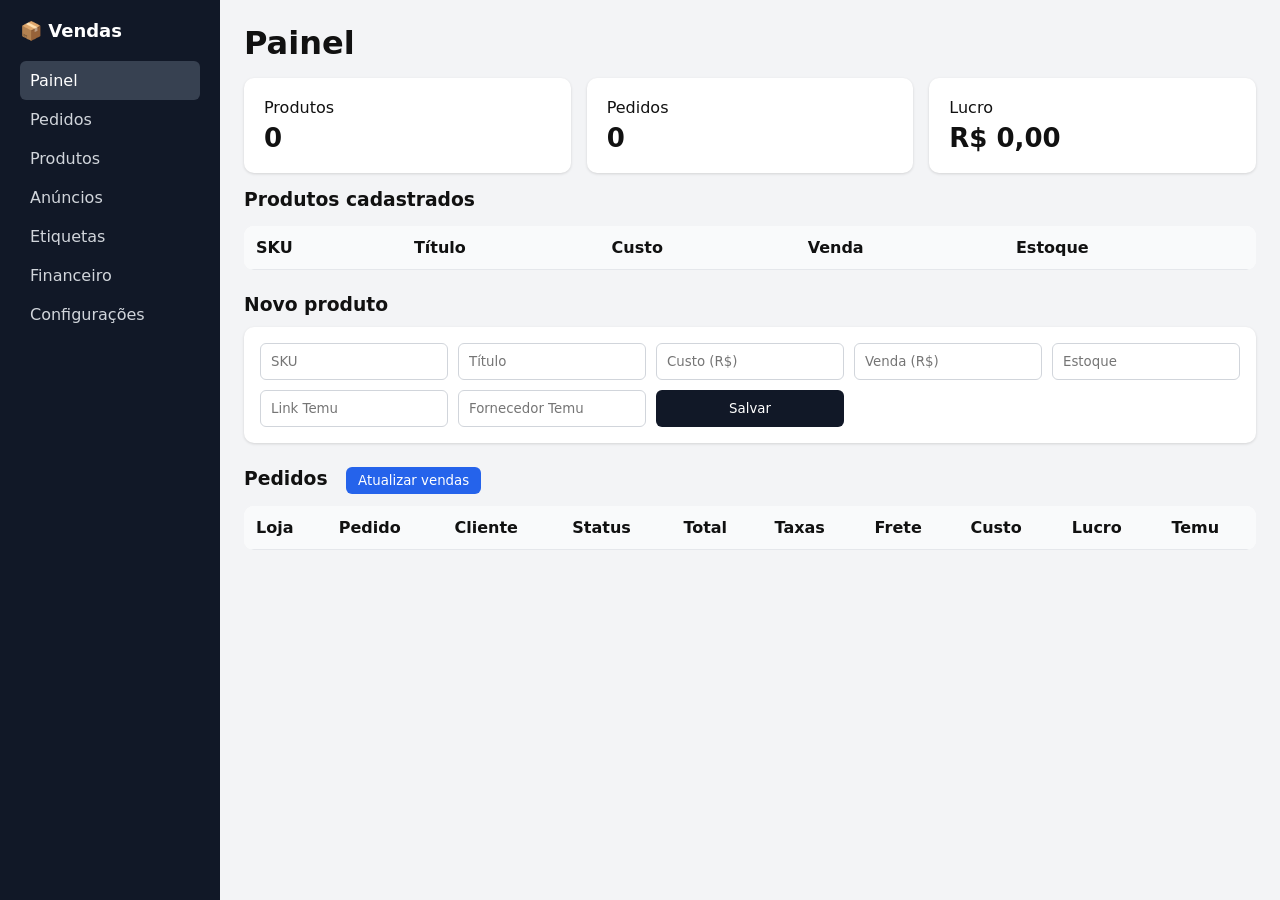
==== src/web/index.html @ 188db766 "Remove abas Fornecedores e Ajuda" ====
<!DOCTYPE html>
<html lang="pt-BR"><head><meta charset="UTF-8">
<meta name="viewport" content="width=device-width,initial-scale=1">
<title>Gestão de Vendas</title>
<style>
*{box-sizing:border-box;margin:0;font-family:system-ui,sans-serif}
body{display:flex;min-height:100vh;background:#f3f4f6;color:#111}
nav{width:220px;background:#111827;color:#fff;padding:20px}
nav h2{margin-bottom:20px;font-size:18px}
nav a{display:block;padding:10px;color:#d1d5db;text-decoration:none;border-radius:6px}
nav a:hover,nav a.on{background:#374151;color:#fff}
main{flex:1;padding:24px}
.cards{display:grid;grid-template-columns:repeat(auto-fit,minmax(180px,1fr));gap:16px;margin:16px 0}
.card{background:#fff;padding:20px;border-radius:10px;box-shadow:0 1px 3px #0002}
.card b{display:block;font-size:26px;margin-top:6px}
table{width:100%;background:#fff;border-collapse:collapse;border-radius:10px;overflow:hidden}
th,td{padding:12px;text-align:left;border-bottom:1px solid #e5e7eb}
th{background:#f9fafb}
@media(max-width:700px){body{flex-direction:column}nav{width:100%}}
</style><link rel="stylesheet" href="/static/style.css"></head><body>
<nav><h2>📦 Vendas</h2>
<a class="on" href="/">Painel</a><a href="/pedidos">Pedidos</a><a href="#">Produtos</a>
<a href="#">Anúncios</a><a href="#">Etiquetas</a><a href="#">Financeiro</a><a href="/config">Configurações</a></nav>
<main><h1>Painel</h1>
<div class="cards">
<div class="card">Produtos<b id="n">0</b></div>
<div class="card">Pedidos<b id="pn">0</b></div>
<div class="card">Lucro<b id="pl">R$ 0,00</b></div></div>
<h3 style="margin:16px 0">Produtos cadastrados</h3>
<table><thead><tr><th>SKU</th><th>Título</th><th>Custo</th><th>Venda</th><th>Estoque</th></tr></thead>
<tbody id="t"></tbody></table><h3 style="margin:24px 0 12px">Novo produto</h3>
<form id="f" style="display:grid;grid-template-columns:repeat(auto-fit,minmax(160px,1fr));gap:10px;background:#fff;padding:16px;border-radius:10px;box-shadow:0 1px 3px #0002">
<input name="sku" placeholder="SKU" required>
<input name="title" placeholder="Título" required>
<input name="cost_price" type="number" step="0.01" placeholder="Custo (R$)">
<input name="sale_price" type="number" step="0.01" placeholder="Venda (R$)">
<input name="stock" type="number" placeholder="Estoque">
<input name="temu_url" placeholder="Link Temu">
<input name="temu_supplier" placeholder="Fornecedor Temu">
<button style="background:#111827;color:#fff;border:0;border-radius:6px;padding:10px;cursor:pointer">Salvar</button>
</form>
<style>input{padding:10px;border:1px solid #d1d5db;border-radius:6px}</style>
<script>
document.getElementById('f').onsubmit=async e=>{e.preventDefault();
const d=Object.fromEntries(new FormData(e.target));
['cost_price','sale_price'].forEach(k=>d[k]=parseFloat(d[k])||0);d.stock=parseInt(d.stock)||0;
const r=await fetch('/api/products',{method:'POST',headers:{'Content-Type':'application/json'},body:JSON.stringify(d)});
if(r.ok)location.reload();else alert((await r.json()).detail||'Erro')}
</script>
<h3 style="margin:24px 0 12px">Pedidos <button onclick="this.textContent='Atualizando...';fetch('/api/ml/importar-vendas').then(r=>r.json()).then(d=>{alert('Novos: '+d.importados);location.reload()})" style="margin-left:12px;padding:6px 12px;border:0;border-radius:6px;background:#2563eb;color:#fff;cursor:pointer">Atualizar vendas</button></h3>
<table><thead><tr><th>Loja</th><th>Pedido</th><th>Cliente</th><th>Status</th><th>Total</th><th>Taxas</th><th>Frete</th><th>Custo</th><th>Lucro</th><th>Temu</th></tr></thead>
<tbody id="o"></tbody></table>
<script>
fetch('/api/orders').then(r=>r.json()).then(l=>{
const m=v=>'R$ '+v.toFixed(2);
document.getElementById('pn').textContent=l.length;document.getElementById('pl').textContent=m(l.filter(x=>x.status!=='cancelled').reduce((a,x)=>a+x.profit,0));document.getElementById('o').innerHTML=l.map(x=>`<tr><td>${x.marketplace}</td><td>${x.external_id}</td><td>${x.buyer_name||'-'}</td><td>${x.status}</td><td>${m(x.total)}</td><td>${m(x.marketplace_fee)}</td><td>${m(x.shipping_cost)}</td><td>${m(x.product_cost)}</td><td style="color:${x.profit>=0?'#059669':'#dc2626'}"><b>${m(x.profit)}</b></td><td>${x.temu_purchased?'Comprado':'Pendente'}</td></tr>`).join('')})
</script>
</main>
<script>
fetch('/api/products').then(r=>r.json()).then(l=>{
document.getElementById('n').textContent=l.length;
document.getElementById('t').innerHTML=l.map(p=>`<tr><td>${p.sku}</td><td>${p.title}</td><td>R$ ${p.cost_price.toFixed(2)}</td><td>R$ ${p.sale_price.toFixed(2)}</td><td>${p.stock}</td></tr>`).join('')})
</script><script src="/static/layout.js?v=8"></script></body></html>
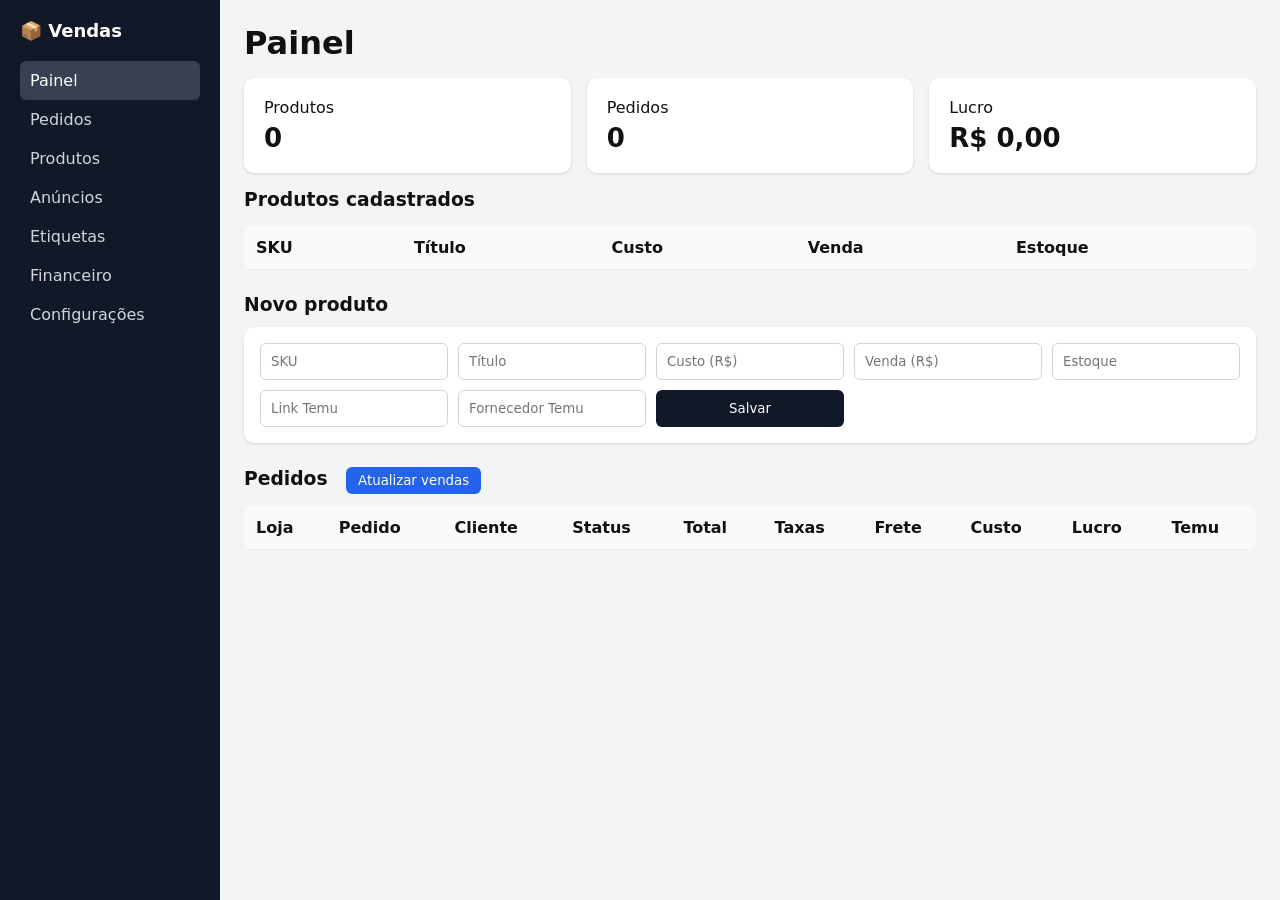
==== commit 3c8f3a46: "Botao Publicar na Shopee" ====
--- a/src/web/index.html
+++ b/src/web/index.html
@@ -60,4 +60,4 @@
 fetch('/api/products').then(r=>r.json()).then(l=>{
 document.getElementById('n').textContent=l.length;
 document.getElementById('t').innerHTML=l.map(p=>`<tr><td>${p.sku}</td><td>${p.title}</td><td>R$ ${p.cost_price.toFixed(2)}</td><td>R$ ${p.sale_price.toFixed(2)}</td><td>${p.stock}</td></tr>`).join('')})
-</script><script src="/static/layout.js?v=8"></script></body></html>
+</script><script src="/static/layout.js?v=11"></script></body></html>
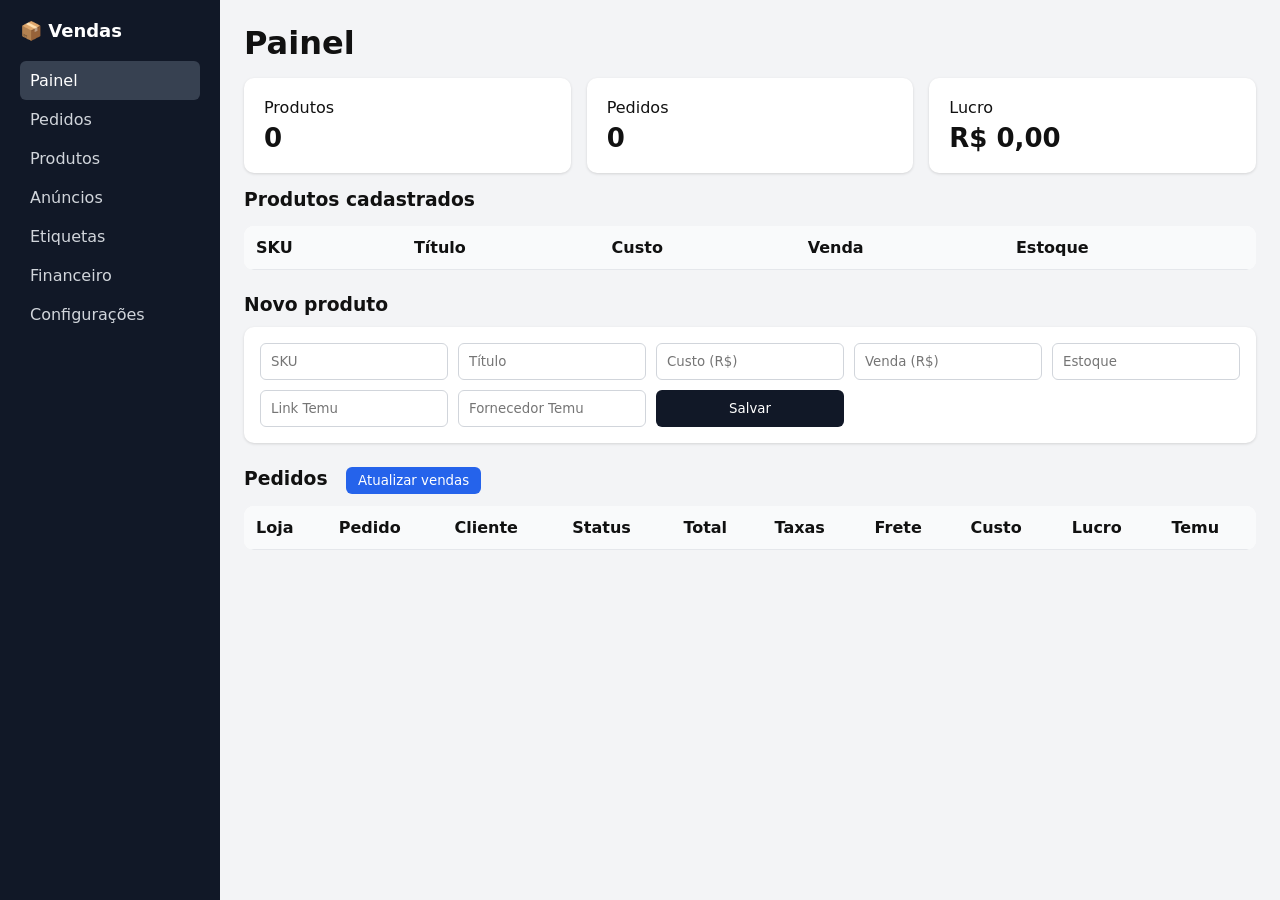
==== commit 72014c21: "Forca cores ML e Shopee" ====
--- a/src/web/index.html
+++ b/src/web/index.html
@@ -60,4 +60,4 @@
 fetch('/api/products').then(r=>r.json()).then(l=>{
 document.getElementById('n').textContent=l.length;
 document.getElementById('t').innerHTML=l.map(p=>`<tr><td>${p.sku}</td><td>${p.title}</td><td>R$ ${p.cost_price.toFixed(2)}</td><td>R$ ${p.sale_price.toFixed(2)}</td><td>${p.stock}</td></tr>`).join('')})
-</script><script src="/static/layout.js?v=11"></script></body></html>
+</script><script src="/static/layout.js?v=16"></script></body></html>
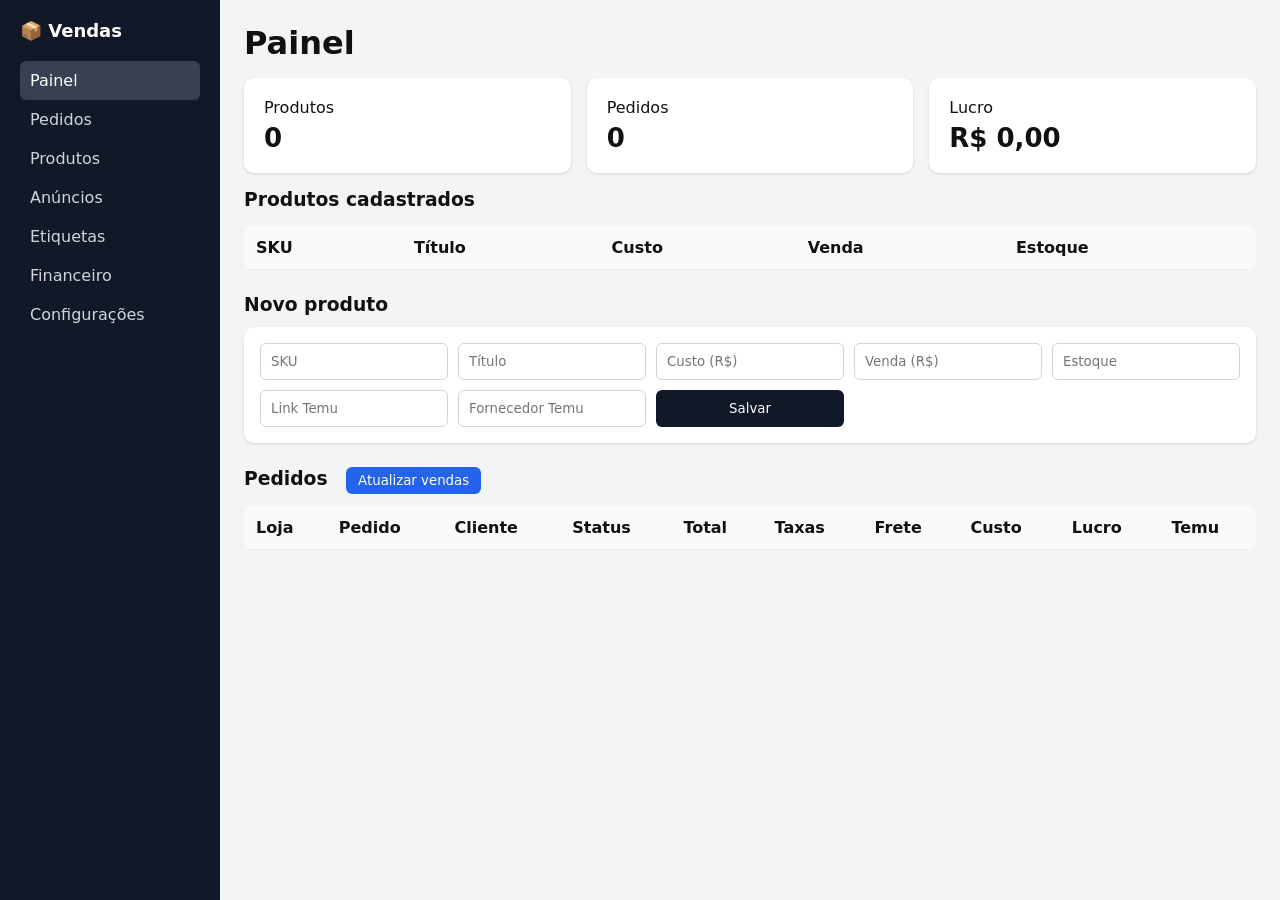
==== commit b84fc465: "Remove aba Financeiro" ====
--- a/src/web/index.html
+++ b/src/web/index.html
@@ -60,4 +60,4 @@
 fetch('/api/products').then(r=>r.json()).then(l=>{
 document.getElementById('n').textContent=l.length;
 document.getElementById('t').innerHTML=l.map(p=>`<tr><td>${p.sku}</td><td>${p.title}</td><td>R$ ${p.cost_price.toFixed(2)}</td><td>R$ ${p.sale_price.toFixed(2)}</td><td>${p.stock}</td></tr>`).join('')})
-</script><script src="/static/layout.js?v=16"></script></body></html>
+</script><script src="/static/layout.js?v=17"></script></body></html>
